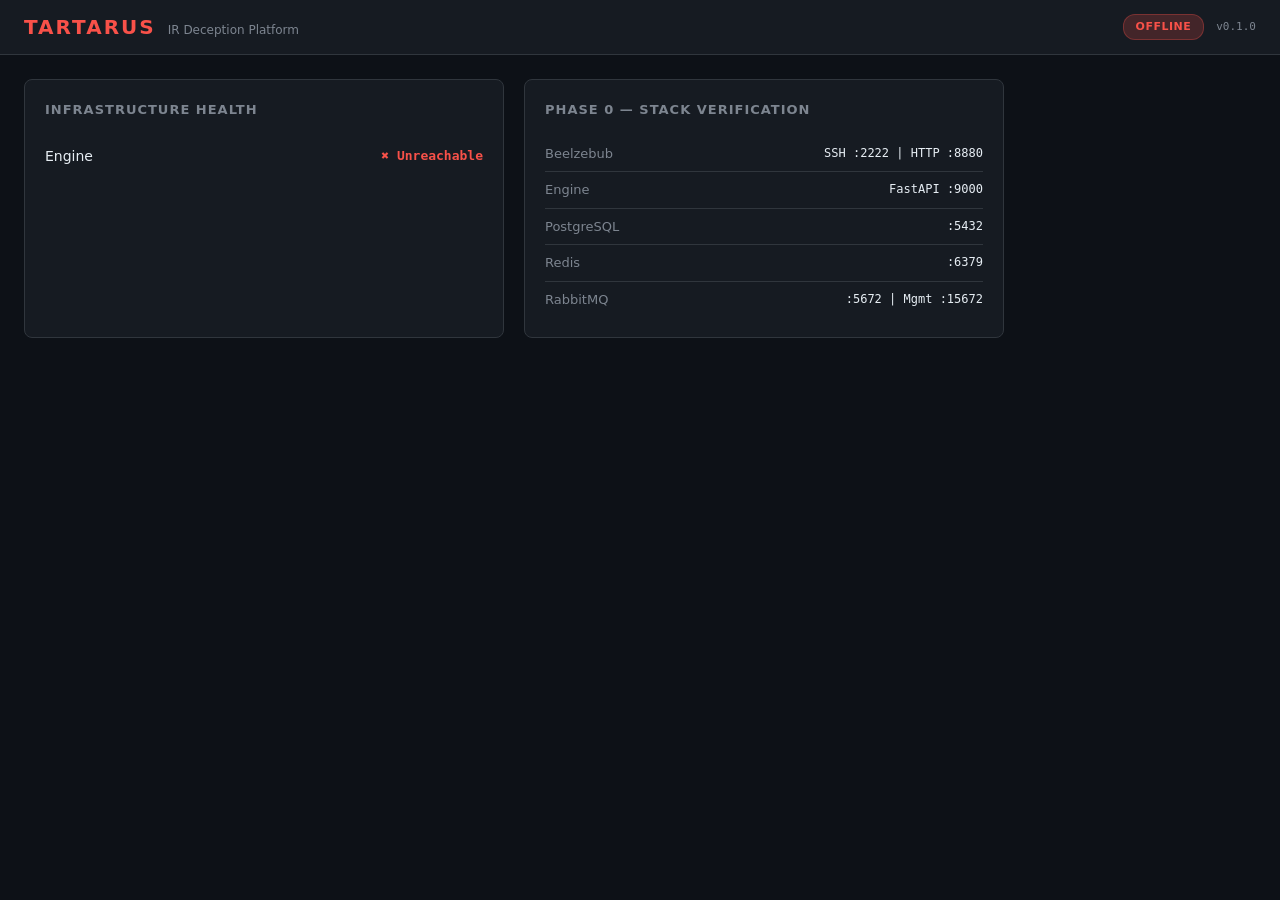
==== ui/src/index.html @ e73e4722 "Phase 0: TARTARUS infrastructure base 7-container Docker stack: Beelzebub honeypot, FastAPI engine, " ====
<!DOCTYPE html>
<html lang="es">
<head>
    <meta charset="UTF-8">
    <meta name="viewport" content="width=device-width, initial-scale=1.0">
    <title>TARTARUS — IR Deception Platform</title>
    <link rel="stylesheet" href="css/tartarus.css">
</head>
<body>
    <header id="hdr">
        <div class="hdr-left">
            <h1>TARTARUS</h1>
            <span class="hdr-sub">IR Deception Platform</span>
        </div>
        <div class="hdr-right">
            <span id="statusBadge" class="badge badge-yellow">Connecting...</span>
            <span class="hdr-version">v0.1.0</span>
        </div>
    </header>

    <main id="main">
        <div class="card health-card">
            <div class="card-title">Infrastructure Health</div>
            <div id="healthChecks" class="health-grid">
                <div class="check-row">
                    <span class="check-name">Loading...</span>
                </div>
            </div>
        </div>

        <div class="card info-card">
            <div class="card-title">Phase 0 — Stack Verification</div>
            <div class="info-list">
                <div class="info-row">
                    <span class="info-label">Beelzebub</span>
                    <span class="info-value">SSH :2222 | HTTP :8880</span>
                </div>
                <div class="info-row">
                    <span class="info-label">Engine</span>
                    <span class="info-value">FastAPI :9000</span>
                </div>
                <div class="info-row">
                    <span class="info-label">PostgreSQL</span>
                    <span class="info-value">:5432</span>
                </div>
                <div class="info-row">
                    <span class="info-label">Redis</span>
                    <span class="info-value">:6379</span>
                </div>
                <div class="info-row">
                    <span class="info-label">RabbitMQ</span>
                    <span class="info-value">:5672 | Mgmt :15672</span>
                </div>
            </div>
        </div>
    </main>

    <script src="js/main.js"></script>
</body>
</html>
---- ui/src/css/tartarus.css ----
/* TARTARUS — Design System (Phase 0)
   Color palette from ejemplo.html reference */

:root {
    --bg:     #0d1117;
    --bg2:    #161b22;
    --bg3:    #1c2431;
    --border: #30363d;
    --text:   #e6edf3;
    --muted:  #7d8590;
    --blue:   #58a6ff;
    --green:  #3fb950;
    --yellow: #d29922;
    --red:    #f85149;
    --orange: #e3b341;
    --purple: #bc8cff;
}

/* ── Reset ─────────────────────────────────── */
*, *::before, *::after { box-sizing: border-box; margin: 0; padding: 0; }
html, body { height: 100%; }
body {
    background: var(--bg);
    color: var(--text);
    font-family: -apple-system, 'SF Pro Text', 'Segoe UI', system-ui, sans-serif;
    font-size: 14px;
    line-height: 1.5;
}

/* ── Header ────────────────────────────────── */
#hdr {
    background: var(--bg2);
    border-bottom: 1px solid var(--border);
    padding: 12px 24px;
    display: flex;
    align-items: center;
    justify-content: space-between;
}
.hdr-left { display: flex; align-items: baseline; gap: 12px; }
#hdr h1 {
    font-size: 20px;
    font-weight: 700;
    color: var(--red);
    letter-spacing: 2px;
}
.hdr-sub {
    font-size: 12px;
    color: var(--muted);
}
.hdr-right {
    display: flex;
    align-items: center;
    gap: 12px;
}
.hdr-version {
    font-size: 11px;
    color: var(--muted);
    font-family: 'SF Mono', 'Fira Code', monospace;
}

/* ── Badges ────────────────────────────────── */
.badge {
    padding: 4px 12px;
    border-radius: 12px;
    font-size: 11px;
    font-weight: 600;
    text-transform: uppercase;
    letter-spacing: 0.5px;
}
.badge-green  { background: rgba(63, 185, 80, 0.2);  color: var(--green);  border: 1px solid rgba(63, 185, 80, 0.3); }
.badge-yellow { background: rgba(210, 153, 34, 0.2);  color: var(--yellow); border: 1px solid rgba(210, 153, 34, 0.3); }
.badge-red    { background: rgba(248, 81, 73, 0.2);   color: var(--red);    border: 1px solid rgba(248, 81, 73, 0.3); }

/* ── Main ──────────────────────────────────── */
#main {
    padding: 24px;
    display: flex;
    gap: 20px;
    flex-wrap: wrap;
}

/* ── Cards ─────────────────────────────────── */
.card {
    background: var(--bg2);
    border: 1px solid var(--border);
    border-radius: 8px;
    padding: 20px;
    min-width: 320px;
    flex: 1;
    max-width: 480px;
}
.card-title {
    font-size: 13px;
    font-weight: 600;
    color: var(--muted);
    text-transform: uppercase;
    letter-spacing: 1px;
    margin-bottom: 16px;
}

/* ── Health checks ─────────────────────────── */
.health-grid { display: flex; flex-direction: column; }
.check-row {
    display: flex;
    justify-content: space-between;
    align-items: center;
    padding: 10px 0;
    border-bottom: 1px solid var(--border);
    font-size: 14px;
}
.check-row:last-child { border-bottom: none; }
.check-name { color: var(--text); font-weight: 500; }
.check-status { font-weight: 600; font-family: 'SF Mono', monospace; font-size: 13px; }
.check-ok   { color: var(--green); }
.check-fail { color: var(--red); }

/* ── Info list ─────────────────────────────── */
.info-list { display: flex; flex-direction: column; }
.info-row {
    display: flex;
    justify-content: space-between;
    padding: 8px 0;
    border-bottom: 1px solid var(--border);
    font-size: 13px;
}
.info-row:last-child { border-bottom: none; }
.info-label { color: var(--muted); }
.info-value { color: var(--text); font-family: 'SF Mono', monospace; font-size: 12px; }
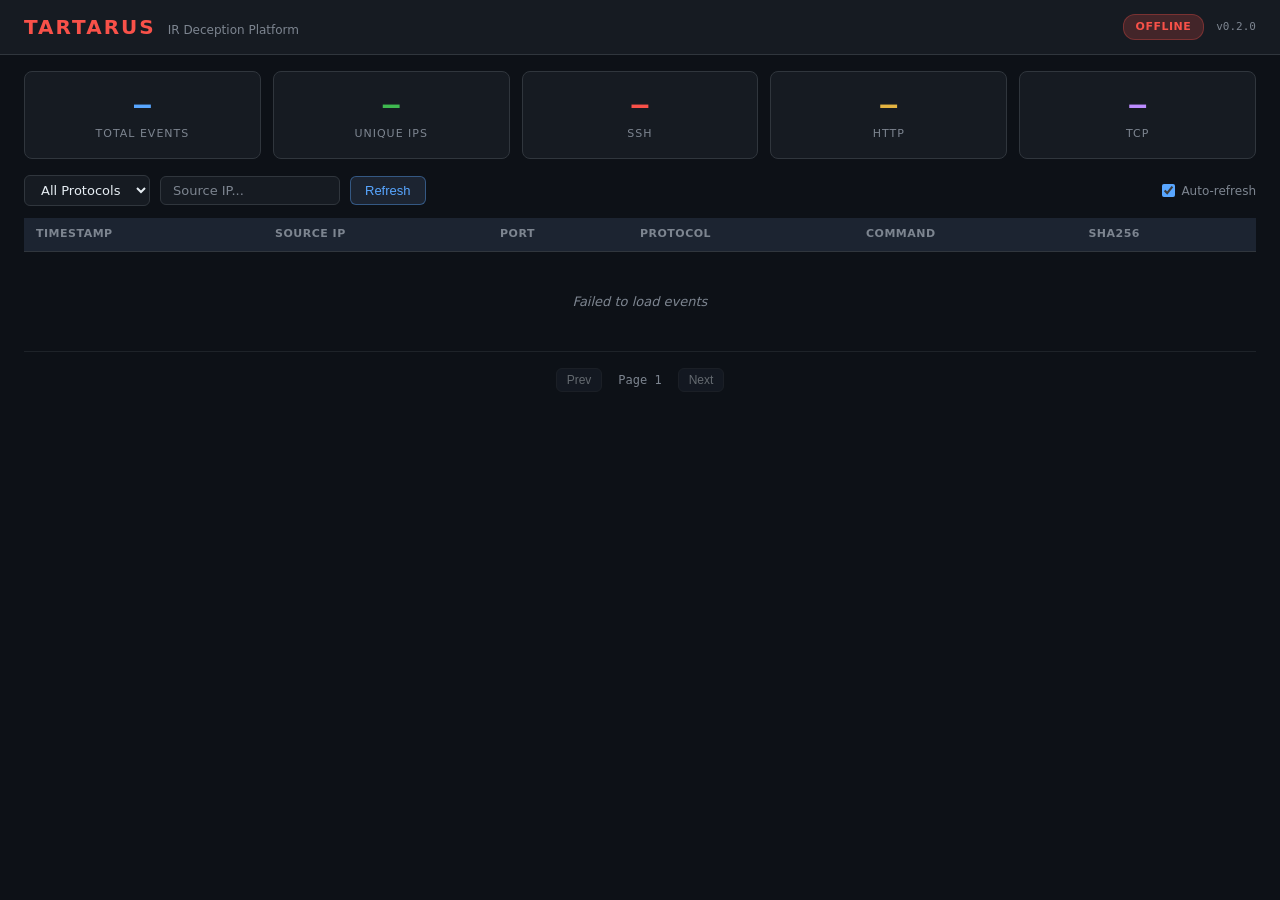
==== commit d881c121: "Phase 1.5: Events Dashboard UI + consumer durable fix - UI: Stats cards (total, IPs, SSH/HTTP/TCP), " ====
--- a/ui/src/index.html
+++ b/ui/src/index.html
@@ -14,46 +14,84 @@
         </div>
         <div class="hdr-right">
             <span id="statusBadge" class="badge badge-yellow">Connecting...</span>
-            <span class="hdr-version">v0.1.0</span>
+            <span class="hdr-version">v0.2.0</span>
         </div>
     </header>
 
-    <main id="main">
-        <div class="card health-card">
-            <div class="card-title">Infrastructure Health</div>
-            <div id="healthChecks" class="health-grid">
-                <div class="check-row">
-                    <span class="check-name">Loading...</span>
-                </div>
-            </div>
+    <!-- Stats Cards -->
+    <section id="stats" class="stats-strip">
+        <div class="stat-card stat-blue">
+            <div class="stat-value" id="statTotal">—</div>
+            <div class="stat-label">Total Events</div>
         </div>
+        <div class="stat-card stat-green">
+            <div class="stat-value" id="statIPs">—</div>
+            <div class="stat-label">Unique IPs</div>
+        </div>
+        <div class="stat-card stat-red">
+            <div class="stat-value" id="statSSH">—</div>
+            <div class="stat-label">SSH</div>
+        </div>
+        <div class="stat-card stat-orange">
+            <div class="stat-value" id="statHTTP">—</div>
+            <div class="stat-label">HTTP</div>
+        </div>
+        <div class="stat-card stat-purple">
+            <div class="stat-value" id="statTCP">—</div>
+            <div class="stat-label">TCP</div>
+        </div>
+    </section>
 
-        <div class="card info-card">
-            <div class="card-title">Phase 0 — Stack Verification</div>
-            <div class="info-list">
-                <div class="info-row">
-                    <span class="info-label">Beelzebub</span>
-                    <span class="info-value">SSH :2222 | HTTP :8880</span>
-                </div>
-                <div class="info-row">
-                    <span class="info-label">Engine</span>
-                    <span class="info-value">FastAPI :9000</span>
-                </div>
-                <div class="info-row">
-                    <span class="info-label">PostgreSQL</span>
-                    <span class="info-value">:5432</span>
-                </div>
-                <div class="info-row">
-                    <span class="info-label">Redis</span>
-                    <span class="info-value">:6379</span>
-                </div>
-                <div class="info-row">
-                    <span class="info-label">RabbitMQ</span>
-                    <span class="info-value">:5672 | Mgmt :15672</span>
-                </div>
-            </div>
+    <!-- Filters -->
+    <section id="filters" class="filter-bar">
+        <select id="filterProtocol" class="filter-select">
+            <option value="">All Protocols</option>
+            <option value="SSH">SSH</option>
+            <option value="HTTP">HTTP</option>
+            <option value="TCP">TCP</option>
+        </select>
+        <input id="filterIP" type="text" class="filter-input" placeholder="Source IP...">
+        <button id="btnRefresh" class="btn btn-blue">Refresh</button>
+        <label class="filter-toggle">
+            <input type="checkbox" id="autoRefresh" checked>
+            Auto-refresh
+        </label>
+    </section>
+
+    <!-- Events Table -->
+    <section id="tableWrap" class="table-wrap">
+        <table id="eventsTable">
+            <thead>
+                <tr>
+                    <th>Timestamp</th>
+                    <th>Source IP</th>
+                    <th>Port</th>
+                    <th>Protocol</th>
+                    <th>Command</th>
+                    <th>SHA256</th>
+                </tr>
+            </thead>
+            <tbody id="eventsBody">
+                <tr><td colspan="6" class="table-empty">Loading events...</td></tr>
+            </tbody>
+        </table>
+    </section>
+
+    <!-- Pagination -->
+    <section id="pagination" class="pagination-bar">
+        <button id="btnPrev" class="btn btn-sm" disabled>Prev</button>
+        <span id="pageInfo" class="page-info">Page 1</span>
+        <button id="btnNext" class="btn btn-sm" disabled>Next</button>
+    </section>
+
+    <!-- Expanded Row Detail -->
+    <div id="eventDetail" class="event-detail hidden">
+        <div class="detail-header">
+            <span class="detail-title">Event Payload</span>
+            <button id="btnCloseDetail" class="btn btn-sm">Close</button>
         </div>
-    </main>
+        <pre id="detailContent" class="detail-json"></pre>
+    </div>
 
     <script src="js/main.js"></script>
 </body>
--- a/ui/src/css/tartarus.css
+++ b/ui/src/css/tartarus.css
@@ -1,4 +1,4 @@
-/* TARTARUS — Design System (Phase 0)
+/* TARTARUS — Design System
    Color palette from ejemplo.html reference */
 
 :root {
@@ -14,6 +14,7 @@
     --red:    #f85149;
     --orange: #e3b341;
     --purple: #bc8cff;
+    --mono:   'SF Mono', 'Fira Code', 'Cascadia Code', monospace;
 }
 
 /* ── Reset ─────────────────────────────────── */
@@ -43,19 +44,12 @@
     color: var(--red);
     letter-spacing: 2px;
 }
-.hdr-sub {
-    font-size: 12px;
-    color: var(--muted);
-}
-.hdr-right {
-    display: flex;
-    align-items: center;
-    gap: 12px;
-}
+.hdr-sub { font-size: 12px; color: var(--muted); }
+.hdr-right { display: flex; align-items: center; gap: 12px; }
 .hdr-version {
     font-size: 11px;
     color: var(--muted);
-    font-family: 'SF Mono', 'Fira Code', monospace;
+    font-family: var(--mono);
 }
 
 /* ── Badges ────────────────────────────────── */
@@ -71,58 +65,241 @@
 .badge-yellow { background: rgba(210, 153, 34, 0.2);  color: var(--yellow); border: 1px solid rgba(210, 153, 34, 0.3); }
 .badge-red    { background: rgba(248, 81, 73, 0.2);   color: var(--red);    border: 1px solid rgba(248, 81, 73, 0.3); }
 
-/* ── Main ──────────────────────────────────── */
-#main {
-    padding: 24px;
-    display: flex;
-    gap: 20px;
-    flex-wrap: wrap;
-}
-
-/* ── Cards ─────────────────────────────────── */
-.card {
+/* ── Stats Strip ───────────────────────────── */
+.stats-strip {
+    display: flex;
+    gap: 12px;
+    padding: 16px 24px;
+    overflow-x: auto;
+}
+.stat-card {
     background: var(--bg2);
     border: 1px solid var(--border);
     border-radius: 8px;
-    padding: 20px;
-    min-width: 320px;
+    padding: 16px 20px;
+    min-width: 130px;
     flex: 1;
-    max-width: 480px;
-}
-.card-title {
+    text-align: center;
+    transition: border-color 0.2s;
+}
+.stat-card:hover { border-color: var(--muted); }
+.stat-value {
+    font-size: 28px;
+    font-weight: 700;
+    font-family: var(--mono);
+    line-height: 1.2;
+}
+.stat-label {
+    font-size: 11px;
+    color: var(--muted);
+    text-transform: uppercase;
+    letter-spacing: 1px;
+    margin-top: 4px;
+}
+.stat-blue   .stat-value { color: var(--blue); }
+.stat-green  .stat-value { color: var(--green); }
+.stat-red    .stat-value { color: var(--red); }
+.stat-orange .stat-value { color: var(--orange); }
+.stat-purple .stat-value { color: var(--purple); }
+
+/* ── Filter Bar ────────────────────────────── */
+.filter-bar {
+    display: flex;
+    align-items: center;
+    gap: 10px;
+    padding: 0 24px 12px;
+    flex-wrap: wrap;
+}
+.filter-select, .filter-input {
+    background: var(--bg2);
+    border: 1px solid var(--border);
+    border-radius: 6px;
+    color: var(--text);
+    padding: 6px 12px;
     font-size: 13px;
+    font-family: inherit;
+    outline: none;
+    transition: border-color 0.2s;
+}
+.filter-select:focus, .filter-input:focus {
+    border-color: var(--blue);
+}
+.filter-input { width: 180px; }
+.filter-input::placeholder { color: var(--muted); }
+.filter-toggle {
+    display: flex;
+    align-items: center;
+    gap: 6px;
+    font-size: 12px;
+    color: var(--muted);
+    cursor: pointer;
+    margin-left: auto;
+}
+.filter-toggle input { accent-color: var(--blue); }
+
+/* ── Buttons ───────────────────────────────── */
+.btn {
+    background: var(--bg3);
+    border: 1px solid var(--border);
+    border-radius: 6px;
+    color: var(--text);
+    padding: 6px 14px;
+    font-size: 13px;
+    cursor: pointer;
+    transition: background 0.15s, border-color 0.15s;
+}
+.btn:hover { background: var(--border); }
+.btn:disabled { opacity: 0.4; cursor: not-allowed; }
+.btn-blue { border-color: rgba(88, 166, 255, 0.4); color: var(--blue); }
+.btn-blue:hover { background: rgba(88, 166, 255, 0.15); }
+.btn-sm { padding: 4px 10px; font-size: 12px; }
+
+/* ── Events Table ──────────────────────────── */
+.table-wrap {
+    padding: 0 24px;
+    overflow-x: auto;
+}
+#eventsTable {
+    width: 100%;
+    border-collapse: collapse;
+    font-size: 13px;
+}
+#eventsTable thead th {
+    background: var(--bg3);
+    color: var(--muted);
+    font-size: 11px;
     font-weight: 600;
-    color: var(--muted);
+    text-transform: uppercase;
+    letter-spacing: 0.5px;
+    padding: 8px 12px;
+    text-align: left;
+    border-bottom: 1px solid var(--border);
+    position: sticky;
+    top: 0;
+    z-index: 1;
+}
+#eventsTable tbody td {
+    padding: 8px 12px;
+    border-bottom: 1px solid rgba(48, 54, 61, 0.5);
+    vertical-align: top;
+}
+.event-row {
+    cursor: pointer;
+    transition: background 0.15s;
+}
+.event-row:hover {
+    background: rgba(88, 166, 255, 0.06);
+}
+.col-ts {
+    font-family: var(--mono);
+    font-size: 12px;
+    white-space: nowrap;
+    color: var(--muted);
+}
+.col-ip {
+    font-family: var(--mono);
+    font-size: 12px;
+    color: var(--blue);
+}
+.col-port {
+    font-family: var(--mono);
+    font-size: 12px;
+    color: var(--muted);
+    text-align: center;
+}
+.col-cmd {
+    max-width: 350px;
+    overflow: hidden;
+    text-overflow: ellipsis;
+    white-space: nowrap;
+    font-family: var(--mono);
+    font-size: 12px;
+}
+.col-hash {
+    font-family: var(--mono);
+    font-size: 11px;
+    color: var(--muted);
+}
+.table-empty {
+    text-align: center;
+    color: var(--muted);
+    padding: 40px 0 !important;
+    font-style: italic;
+}
+
+/* Protocol badges */
+.proto-badge {
+    display: inline-block;
+    padding: 2px 8px;
+    border-radius: 4px;
+    font-size: 11px;
+    font-weight: 600;
+    text-transform: uppercase;
+    letter-spacing: 0.5px;
+}
+.proto-ssh  { background: rgba(248, 81, 73, 0.15); color: var(--red); }
+.proto-http { background: rgba(227, 179, 65, 0.15); color: var(--orange); }
+.proto-tcp  { background: rgba(188, 140, 255, 0.15); color: var(--purple); }
+
+/* ── Pagination ────────────────────────────── */
+.pagination-bar {
+    display: flex;
+    align-items: center;
+    justify-content: center;
+    gap: 16px;
+    padding: 16px 24px;
+}
+.page-info {
+    font-size: 12px;
+    color: var(--muted);
+    font-family: var(--mono);
+}
+
+/* ── Event Detail Panel ────────────────────── */
+.event-detail {
+    position: fixed;
+    bottom: 0;
+    left: 0;
+    right: 0;
+    max-height: 45vh;
+    background: var(--bg2);
+    border-top: 2px solid var(--blue);
+    overflow-y: auto;
+    z-index: 100;
+    transition: transform 0.2s;
+}
+.event-detail.hidden {
+    display: none;
+}
+.detail-header {
+    display: flex;
+    justify-content: space-between;
+    align-items: center;
+    padding: 10px 20px;
+    border-bottom: 1px solid var(--border);
+    position: sticky;
+    top: 0;
+    background: var(--bg2);
+}
+.detail-title {
+    font-size: 12px;
+    font-weight: 600;
+    color: var(--blue);
     text-transform: uppercase;
     letter-spacing: 1px;
-    margin-bottom: 16px;
-}
-
-/* ── Health checks ─────────────────────────── */
-.health-grid { display: flex; flex-direction: column; }
-.check-row {
-    display: flex;
-    justify-content: space-between;
-    align-items: center;
-    padding: 10px 0;
-    border-bottom: 1px solid var(--border);
-    font-size: 14px;
-}
-.check-row:last-child { border-bottom: none; }
-.check-name { color: var(--text); font-weight: 500; }
-.check-status { font-weight: 600; font-family: 'SF Mono', monospace; font-size: 13px; }
-.check-ok   { color: var(--green); }
-.check-fail { color: var(--red); }
-
-/* ── Info list ─────────────────────────────── */
-.info-list { display: flex; flex-direction: column; }
-.info-row {
-    display: flex;
-    justify-content: space-between;
-    padding: 8px 0;
-    border-bottom: 1px solid var(--border);
-    font-size: 13px;
-}
-.info-row:last-child { border-bottom: none; }
-.info-label { color: var(--muted); }
-.info-value { color: var(--text); font-family: 'SF Mono', monospace; font-size: 12px; }
+}
+.detail-json {
+    padding: 16px 20px;
+    font-family: var(--mono);
+    font-size: 12px;
+    line-height: 1.6;
+    color: var(--text);
+    white-space: pre-wrap;
+    word-break: break-all;
+}
+
+/* ── Scrollbar ─────────────────────────────── */
+::-webkit-scrollbar { width: 8px; height: 8px; }
+::-webkit-scrollbar-track { background: var(--bg); }
+::-webkit-scrollbar-thumb { background: var(--border); border-radius: 4px; }
+::-webkit-scrollbar-thumb:hover { background: var(--muted); }
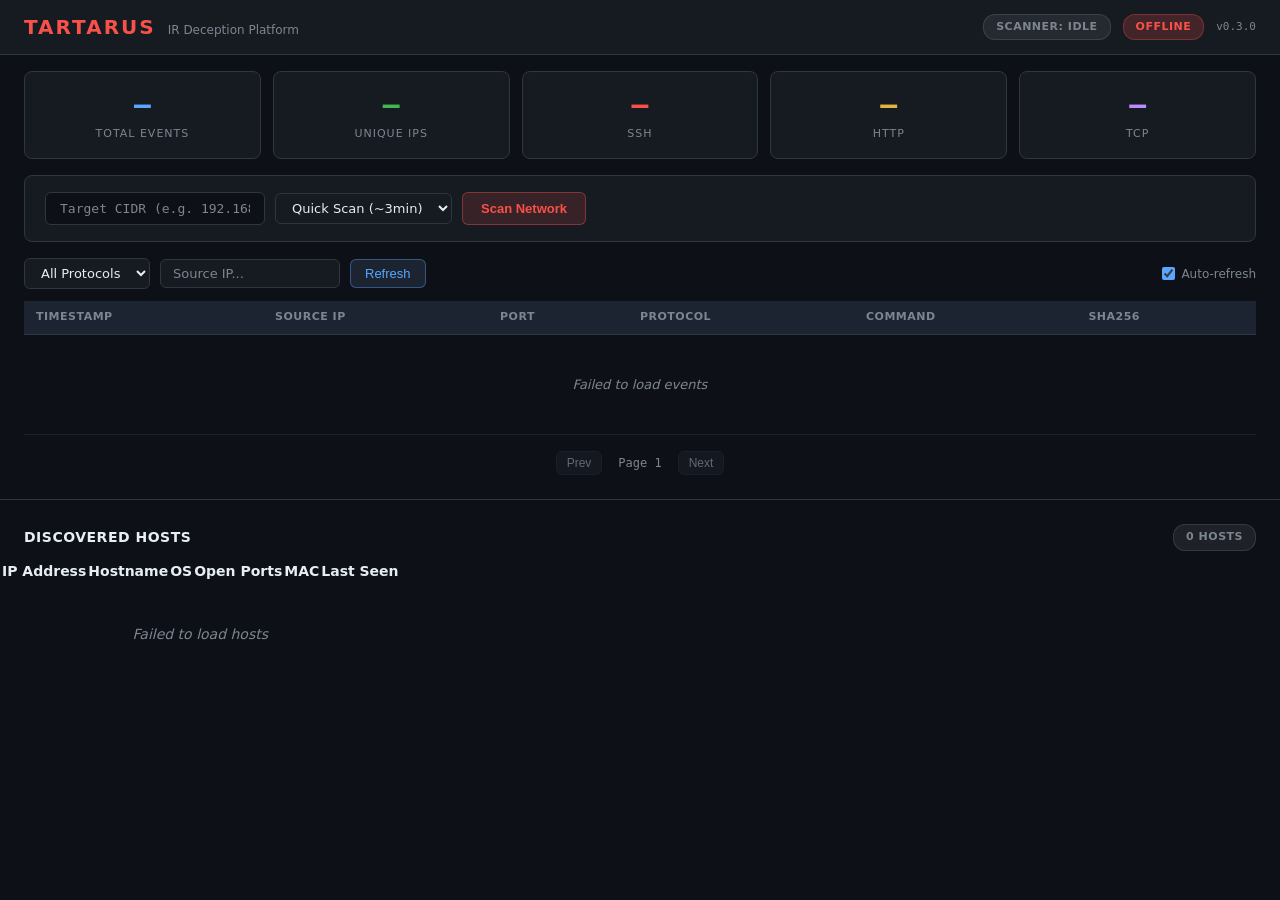
==== commit 48fa2f5b: "Phase 2: Network Scanner + LLM optimization + HTTP enrichment + UI polish - Scanner container: nmap " ====
--- a/ui/src/index.html
+++ b/ui/src/index.html
@@ -13,8 +13,9 @@
             <span class="hdr-sub">IR Deception Platform</span>
         </div>
         <div class="hdr-right">
+            <span id="scanBadge" class="badge badge-muted">Scanner: Idle</span>
             <span id="statusBadge" class="badge badge-yellow">Connecting...</span>
-            <span class="hdr-version">v0.2.0</span>
+            <span class="hdr-version">v0.3.0</span>
         </div>
     </header>
 
@@ -40,6 +41,21 @@
             <div class="stat-value" id="statTCP">—</div>
             <div class="stat-label">TCP</div>
         </div>
+    </section>
+
+    <!-- Network Scanner -->
+    <section class="scan-bar">
+        <div class="scan-controls">
+            <input id="scanTarget" type="text" class="filter-input scan-input" placeholder="Target CIDR (e.g. 192.168.1.0/24)">
+            <select id="scanProfile" class="filter-select">
+                <option value="ping">Ping Sweep (~15s)</option>
+                <option value="quick" selected>Quick Scan (~3min)</option>
+                <option value="standard">Standard (~15min)</option>
+                <option value="full">Full Scan (~45min)</option>
+            </select>
+            <button id="btnScan" class="btn btn-scan">Scan Network</button>
+        </div>
+        <div id="scanStatus" class="scan-status"></div>
     </section>
 
     <!-- Filters -->
@@ -84,6 +100,29 @@
         <button id="btnNext" class="btn btn-sm" disabled>Next</button>
     </section>
 
+    <!-- Hosts Table -->
+    <section id="hostsSection" class="hosts-section">
+        <div class="section-header">
+            <h2 class="section-title">Discovered Hosts</h2>
+            <span id="hostsCount" class="badge badge-muted">0 hosts</span>
+        </div>
+        <table id="hostsTable">
+            <thead>
+                <tr>
+                    <th>IP Address</th>
+                    <th>Hostname</th>
+                    <th>OS</th>
+                    <th>Open Ports</th>
+                    <th>MAC</th>
+                    <th>Last Seen</th>
+                </tr>
+            </thead>
+            <tbody id="hostsBody">
+                <tr><td colspan="6" class="table-empty">No hosts discovered yet. Run a scan to discover network hosts.</td></tr>
+            </tbody>
+        </table>
+    </section>
+
     <!-- Expanded Row Detail -->
     <div id="eventDetail" class="event-detail hidden">
         <div class="detail-header">
--- a/ui/src/css/tartarus.css
+++ b/ui/src/css/tartarus.css
@@ -298,6 +298,128 @@
     word-break: break-all;
 }
 
+/* ── Badge Muted ──────────────────────────── */
+.badge-muted {
+    background: rgba(125, 133, 144, 0.15);
+    color: var(--muted);
+    border: 1px solid rgba(125, 133, 144, 0.25);
+}
+
+/* ── Scan Bar ─────────────────────────────── */
+.scan-bar {
+    background: var(--bg2);
+    border: 1px solid var(--border);
+    border-radius: 8px;
+    margin: 0 24px 16px;
+    padding: 16px 20px;
+}
+.scan-bar h3 {
+    font-size: 13px;
+    font-weight: 600;
+    color: var(--text);
+    margin-bottom: 12px;
+    text-transform: uppercase;
+    letter-spacing: 0.5px;
+}
+.scan-controls {
+    display: flex;
+    align-items: center;
+    gap: 10px;
+    flex-wrap: wrap;
+}
+.scan-input {
+    background: var(--bg);
+    border: 1px solid var(--border);
+    border-radius: 6px;
+    color: var(--text);
+    padding: 8px 14px;
+    font-size: 13px;
+    font-family: var(--mono);
+    outline: none;
+    width: 220px;
+    transition: border-color 0.2s;
+}
+.scan-input:focus { border-color: var(--blue); }
+.scan-input::placeholder { color: var(--muted); }
+.btn-scan {
+    background: rgba(248, 81, 73, 0.15);
+    border: 1px solid rgba(248, 81, 73, 0.4);
+    border-radius: 6px;
+    color: var(--red);
+    padding: 8px 18px;
+    font-size: 13px;
+    font-weight: 600;
+    cursor: pointer;
+    transition: background 0.15s, border-color 0.15s;
+}
+.btn-scan:hover { background: rgba(248, 81, 73, 0.25); border-color: var(--red); }
+.btn-scan:disabled { opacity: 0.4; cursor: not-allowed; }
+.scan-status {
+    font-size: 12px;
+    color: var(--muted);
+    margin-left: 8px;
+    font-family: var(--mono);
+}
+.scan-active { color: var(--yellow); }
+.scan-error  { color: var(--red); }
+.scan-done   { color: var(--green); }
+
+/* ── Section Headers ──────────────────────── */
+.section-header {
+    display: flex;
+    align-items: center;
+    justify-content: space-between;
+    padding: 16px 24px 8px;
+}
+.section-title {
+    font-size: 14px;
+    font-weight: 600;
+    color: var(--text);
+    text-transform: uppercase;
+    letter-spacing: 0.5px;
+}
+
+/* ── Hosts Section ────────────────────────── */
+.hosts-section {
+    margin-top: 8px;
+    border-top: 1px solid var(--border);
+    padding-top: 8px;
+}
+
+/* ── Hosts Table Columns ──────────────────── */
+.col-os {
+    font-size: 12px;
+    color: var(--muted);
+    max-width: 200px;
+    overflow: hidden;
+    text-overflow: ellipsis;
+    white-space: nowrap;
+}
+.col-ports {
+    display: flex;
+    flex-wrap: wrap;
+    gap: 4px;
+}
+.col-mac {
+    font-family: var(--mono);
+    font-size: 11px;
+    color: var(--muted);
+}
+
+/* ── Port Badges ──────────────────────────── */
+.port-badge {
+    display: inline-block;
+    padding: 1px 6px;
+    border-radius: 3px;
+    font-size: 10px;
+    font-weight: 600;
+    font-family: var(--mono);
+    background: rgba(88, 166, 255, 0.12);
+    color: var(--blue);
+    border: 1px solid rgba(88, 166, 255, 0.25);
+    white-space: nowrap;
+}
+
 /* ── Scrollbar ─────────────────────────────── */
 ::-webkit-scrollbar { width: 8px; height: 8px; }
 ::-webkit-scrollbar-track { background: var(--bg); }
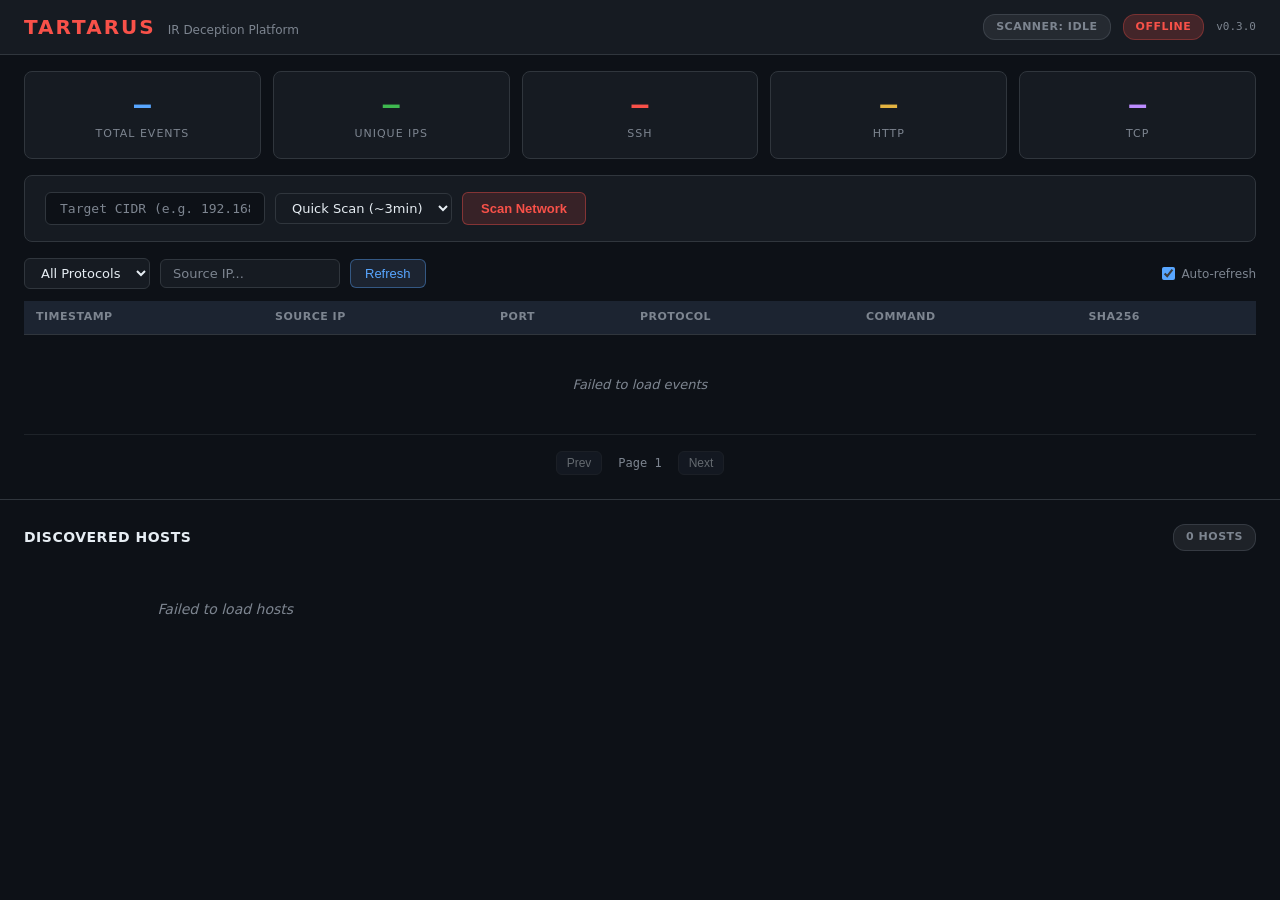
==== commit b74a7169: "Phase 3: TCP/HTTP detection + scanner enrichment + host cards UI + Ubuntu 24.04 prompt - Consumer: T" ====
--- a/ui/src/index.html
+++ b/ui/src/index.html
@@ -65,6 +65,7 @@
             <option value="SSH">SSH</option>
             <option value="HTTP">HTTP</option>
             <option value="TCP">TCP</option>
+            <option value="TCP/HTTP">TCP/HTTP</option>
         </select>
         <input id="filterIP" type="text" class="filter-input" placeholder="Source IP...">
         <button id="btnRefresh" class="btn btn-blue">Refresh</button>
@@ -100,27 +101,15 @@
         <button id="btnNext" class="btn btn-sm" disabled>Next</button>
     </section>
 
-    <!-- Hosts Table -->
+    <!-- Discovered Hosts -->
     <section id="hostsSection" class="hosts-section">
         <div class="section-header">
             <h2 class="section-title">Discovered Hosts</h2>
             <span id="hostsCount" class="badge badge-muted">0 hosts</span>
         </div>
-        <table id="hostsTable">
-            <thead>
-                <tr>
-                    <th>IP Address</th>
-                    <th>Hostname</th>
-                    <th>OS</th>
-                    <th>Open Ports</th>
-                    <th>MAC</th>
-                    <th>Last Seen</th>
-                </tr>
-            </thead>
-            <tbody id="hostsBody">
-                <tr><td colspan="6" class="table-empty">No hosts discovered yet. Run a scan to discover network hosts.</td></tr>
-            </tbody>
-        </table>
+        <div id="hostsGrid" class="hosts-grid">
+            <div class="table-empty">No hosts discovered yet. Run a scan to discover network hosts.</div>
+        </div>
     </section>
 
     <!-- Expanded Row Detail -->
--- a/ui/src/css/tartarus.css
+++ b/ui/src/css/tartarus.css
@@ -179,9 +179,9 @@
     z-index: 1;
 }
 #eventsTable tbody td {
-    padding: 8px 12px;
+    padding: 6px 10px;
     border-bottom: 1px solid rgba(48, 54, 61, 0.5);
-    vertical-align: top;
+    vertical-align: middle;
 }
 .event-row {
     cursor: pointer;
@@ -237,9 +237,14 @@
     text-transform: uppercase;
     letter-spacing: 0.5px;
 }
-.proto-ssh  { background: rgba(248, 81, 73, 0.15); color: var(--red); }
-.proto-http { background: rgba(227, 179, 65, 0.15); color: var(--orange); }
-.proto-tcp  { background: rgba(188, 140, 255, 0.15); color: var(--purple); }
+.proto-ssh      { background: rgba(248, 81, 73, 0.15); color: var(--red); }
+.proto-http     { background: rgba(227, 179, 65, 0.15); color: var(--orange); }
+.proto-tcp      { background: rgba(188, 140, 255, 0.15); color: var(--purple); }
+.proto-tcp-http { background: rgba(88, 166, 255, 0.15); color: var(--blue); }
+
+/* Command colors by protocol */
+.cmd-http { color: var(--orange); }
+.cmd-tcp  { color: var(--purple); }
 
 /* ── Pagination ────────────────────────────── */
 .pagination-bar {
@@ -386,37 +391,102 @@
     padding-top: 8px;
 }
 
-/* ── Hosts Table Columns ──────────────────── */
-.col-os {
-    font-size: 12px;
-    color: var(--muted);
-    max-width: 200px;
+/* ── Hosts Grid ───────────────────────────── */
+.hosts-grid {
+    display: grid;
+    grid-template-columns: repeat(auto-fill, minmax(340px, 1fr));
+    gap: 12px;
+    padding: 0 24px 24px;
+}
+
+/* ── Host Card ────────────────────────────── */
+.host-card {
+    background: var(--bg2);
+    border: 1px solid var(--border);
+    border-radius: 8px;
+    padding: 14px 16px;
+    transition: border-color 0.2s;
+}
+.host-card:hover { border-color: var(--muted); }
+
+.host-header {
+    display: flex;
+    align-items: center;
+    gap: 10px;
+    margin-bottom: 10px;
+}
+.host-ip {
+    font-family: var(--mono);
+    font-size: 15px;
+    font-weight: 700;
+    color: var(--blue);
+}
+.host-hostname {
+    font-size: 12px;
+    color: var(--muted);
+}
+
+.host-meta {
+    margin-bottom: 10px;
+    font-size: 12px;
+}
+.host-meta-row {
+    padding: 2px 0;
+    color: var(--text);
+    line-height: 1.4;
+}
+.meta-label {
+    display: inline-block;
+    width: 36px;
+    color: var(--muted);
+    font-weight: 600;
+    font-size: 10px;
+    text-transform: uppercase;
+    letter-spacing: 0.5px;
+}
+.host-vendor {
+    color: var(--muted);
+    font-size: 11px;
+}
+.host-accuracy {
+    color: var(--green);
+    font-size: 11px;
+    font-weight: 600;
+}
+
+/* ── Port Rows (inside host card) ─────────── */
+.host-ports {
+    border-top: 1px solid var(--border);
+    padding-top: 8px;
+}
+.port-row {
+    display: flex;
+    align-items: center;
+    gap: 10px;
+    padding: 3px 0;
+    font-size: 12px;
+}
+.port-row.port-empty {
+    color: var(--muted);
+    font-style: italic;
+    font-size: 11px;
+}
+.port-num {
+    font-family: var(--mono);
+    font-weight: 600;
+    color: var(--blue);
+    min-width: 65px;
+}
+.port-svc {
+    color: var(--green);
+    font-weight: 600;
+    min-width: 70px;
+}
+.port-ver {
+    color: var(--muted);
+    font-size: 11px;
     overflow: hidden;
     text-overflow: ellipsis;
-    white-space: nowrap;
-}
-.col-ports {
-    display: flex;
-    flex-wrap: wrap;
-    gap: 4px;
-}
-.col-mac {
-    font-family: var(--mono);
-    font-size: 11px;
-    color: var(--muted);
-}
-
-/* ── Port Badges ──────────────────────────── */
-.port-badge {
-    display: inline-block;
-    padding: 1px 6px;
-    border-radius: 3px;
-    font-size: 10px;
-    font-weight: 600;
-    font-family: var(--mono);
-    background: rgba(88, 166, 255, 0.12);
-    color: var(--blue);
-    border: 1px solid rgba(88, 166, 255, 0.25);
     white-space: nowrap;
 }
 
